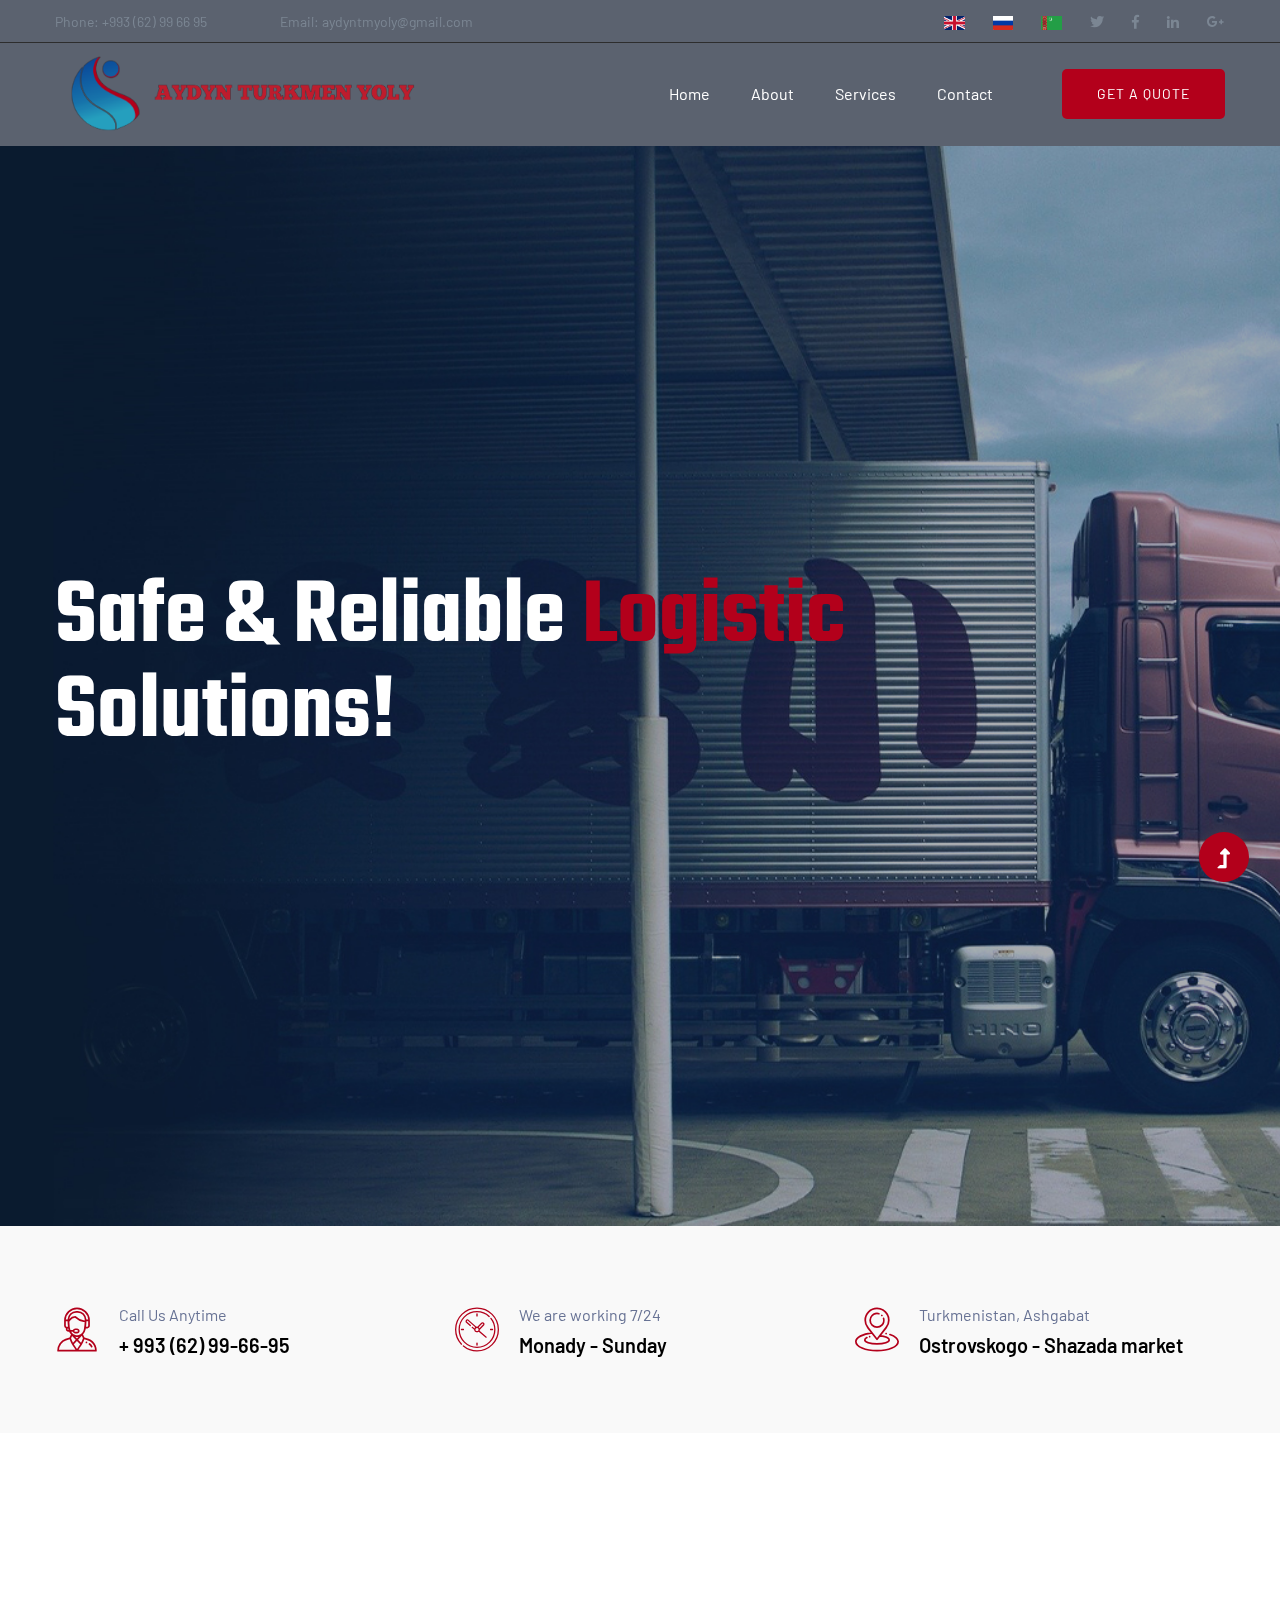
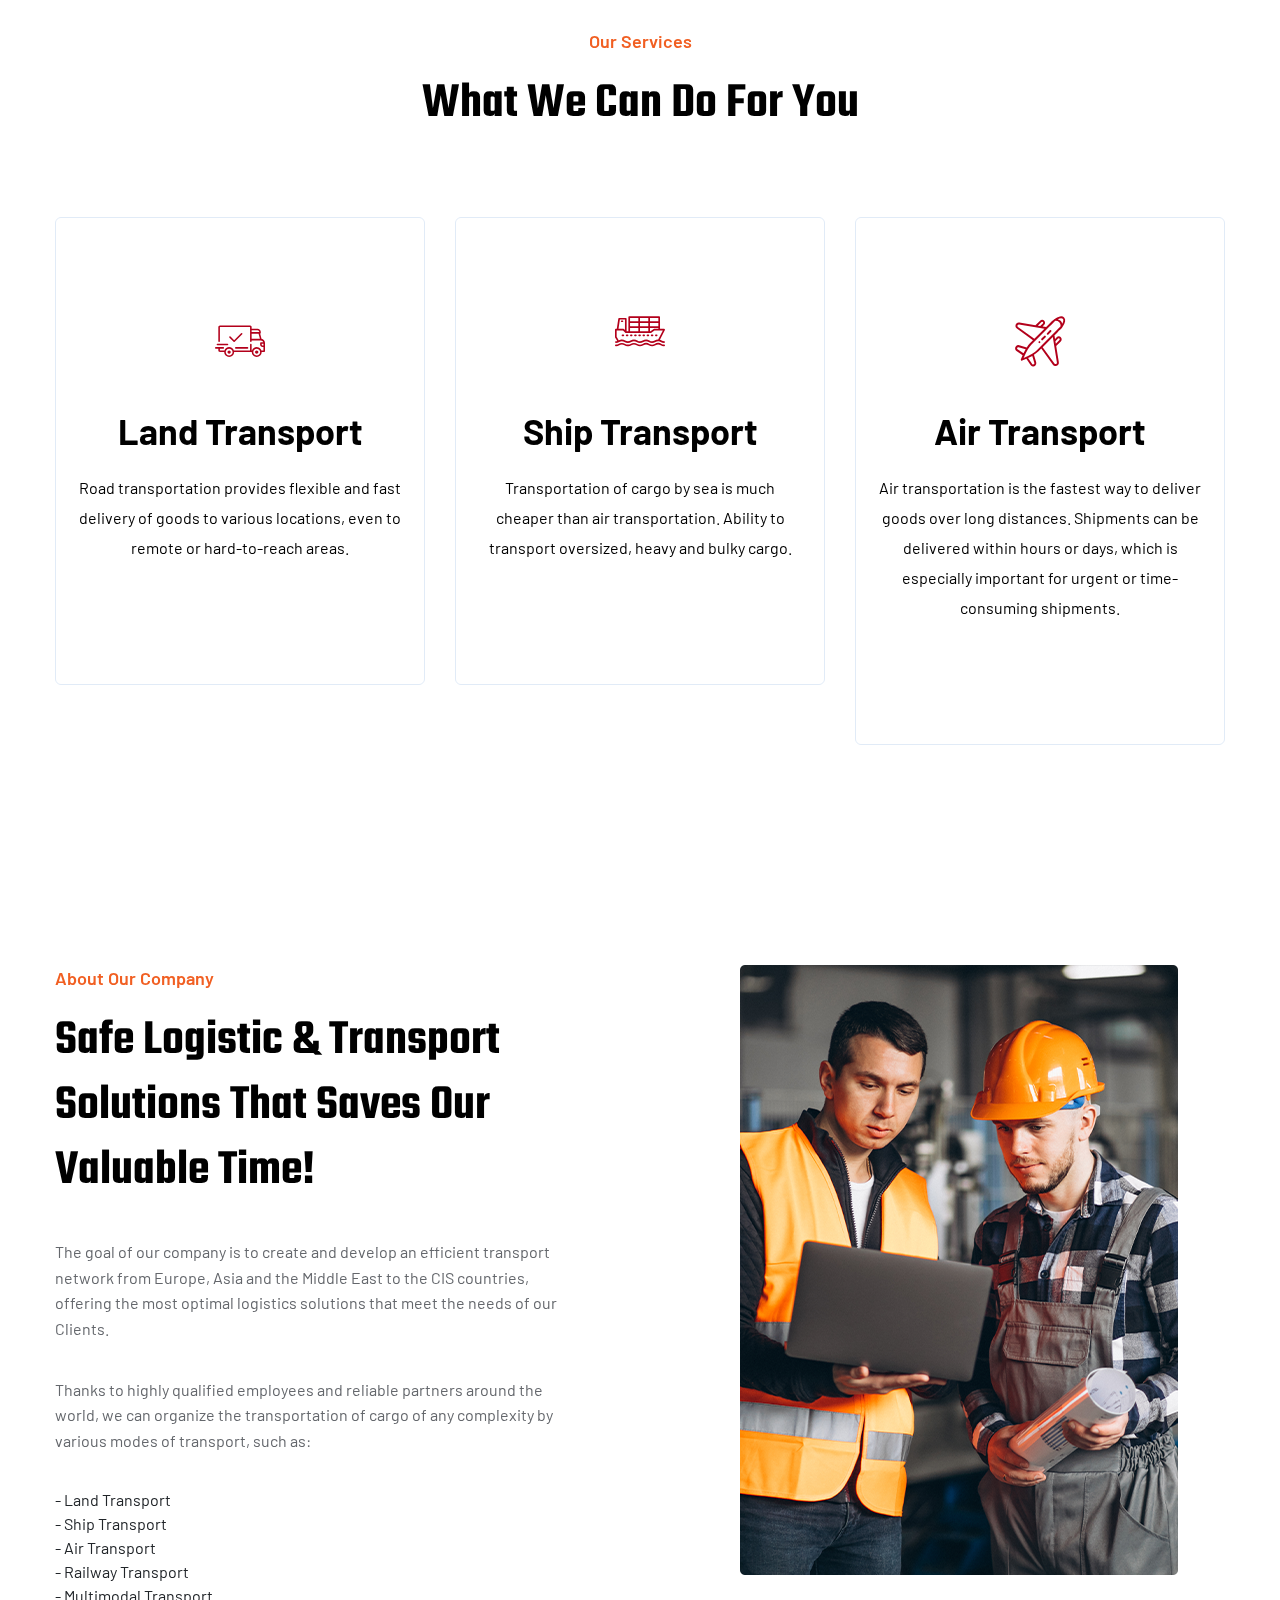
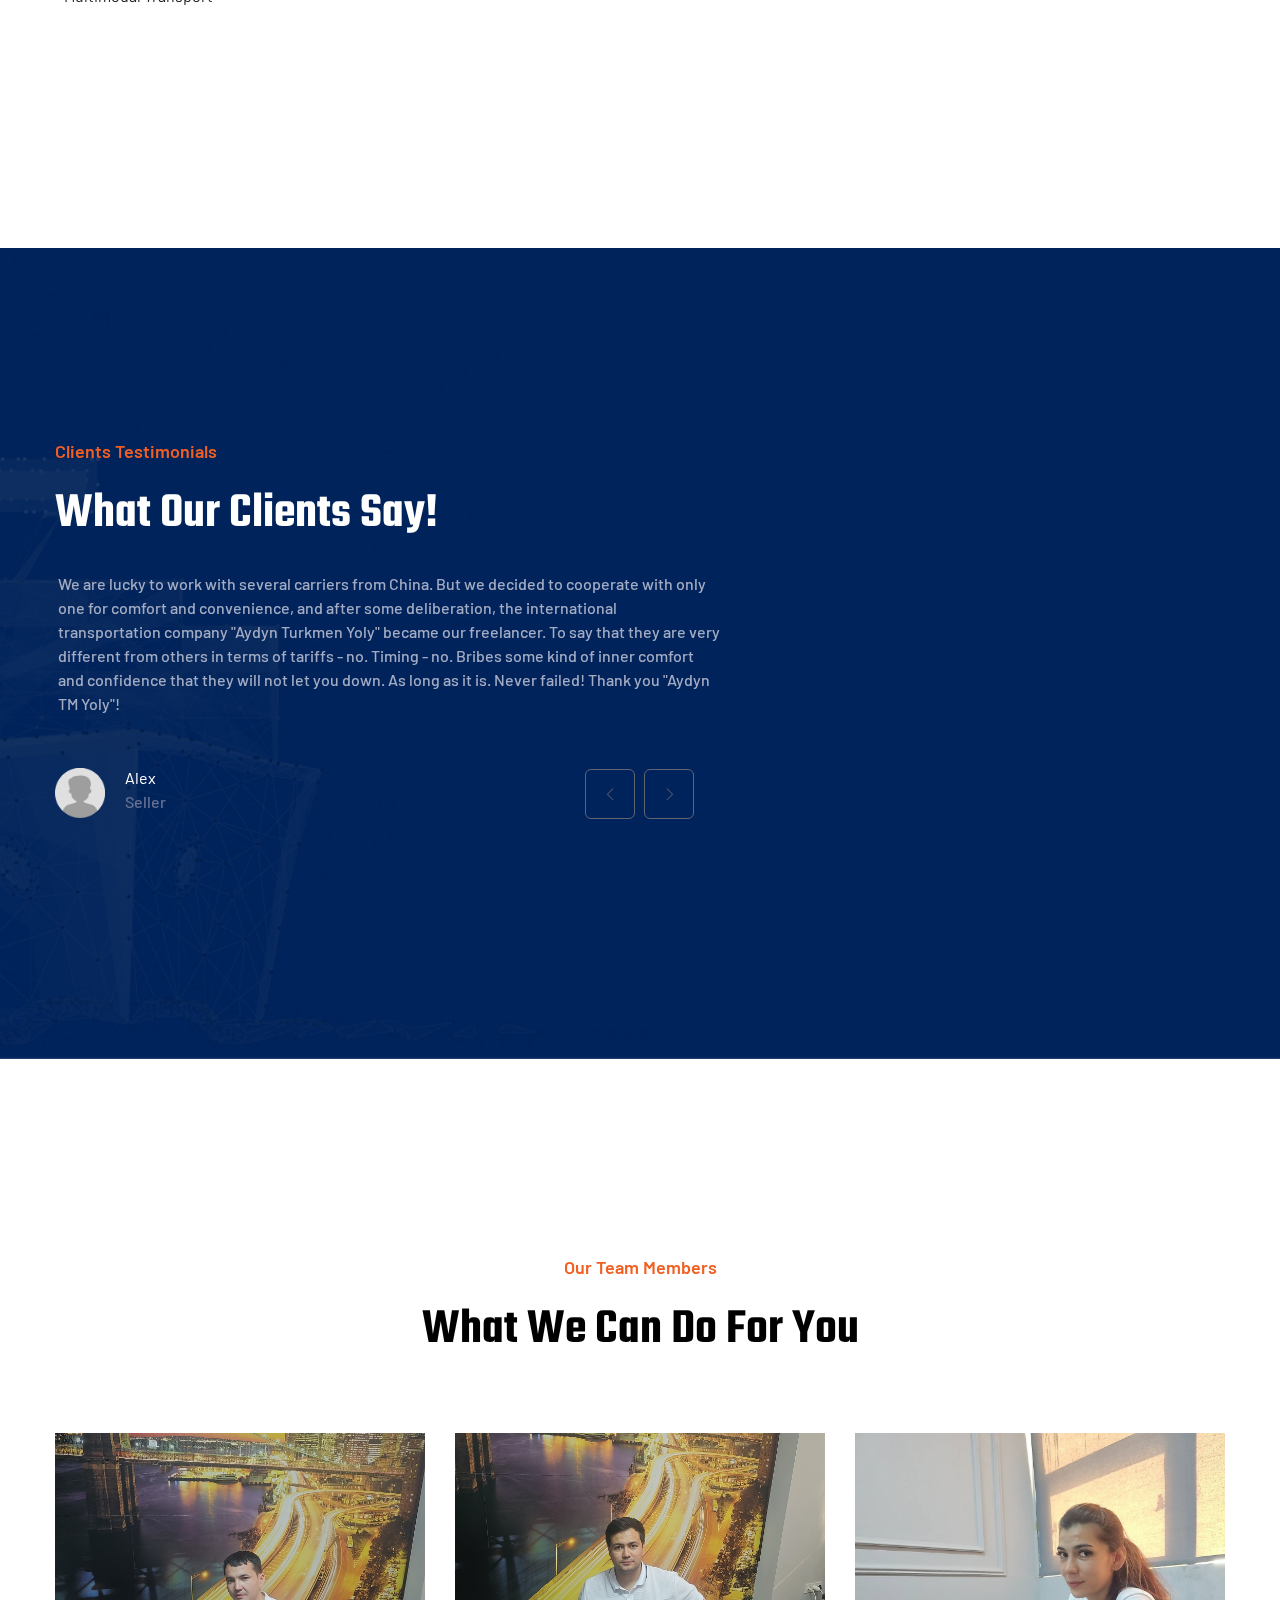
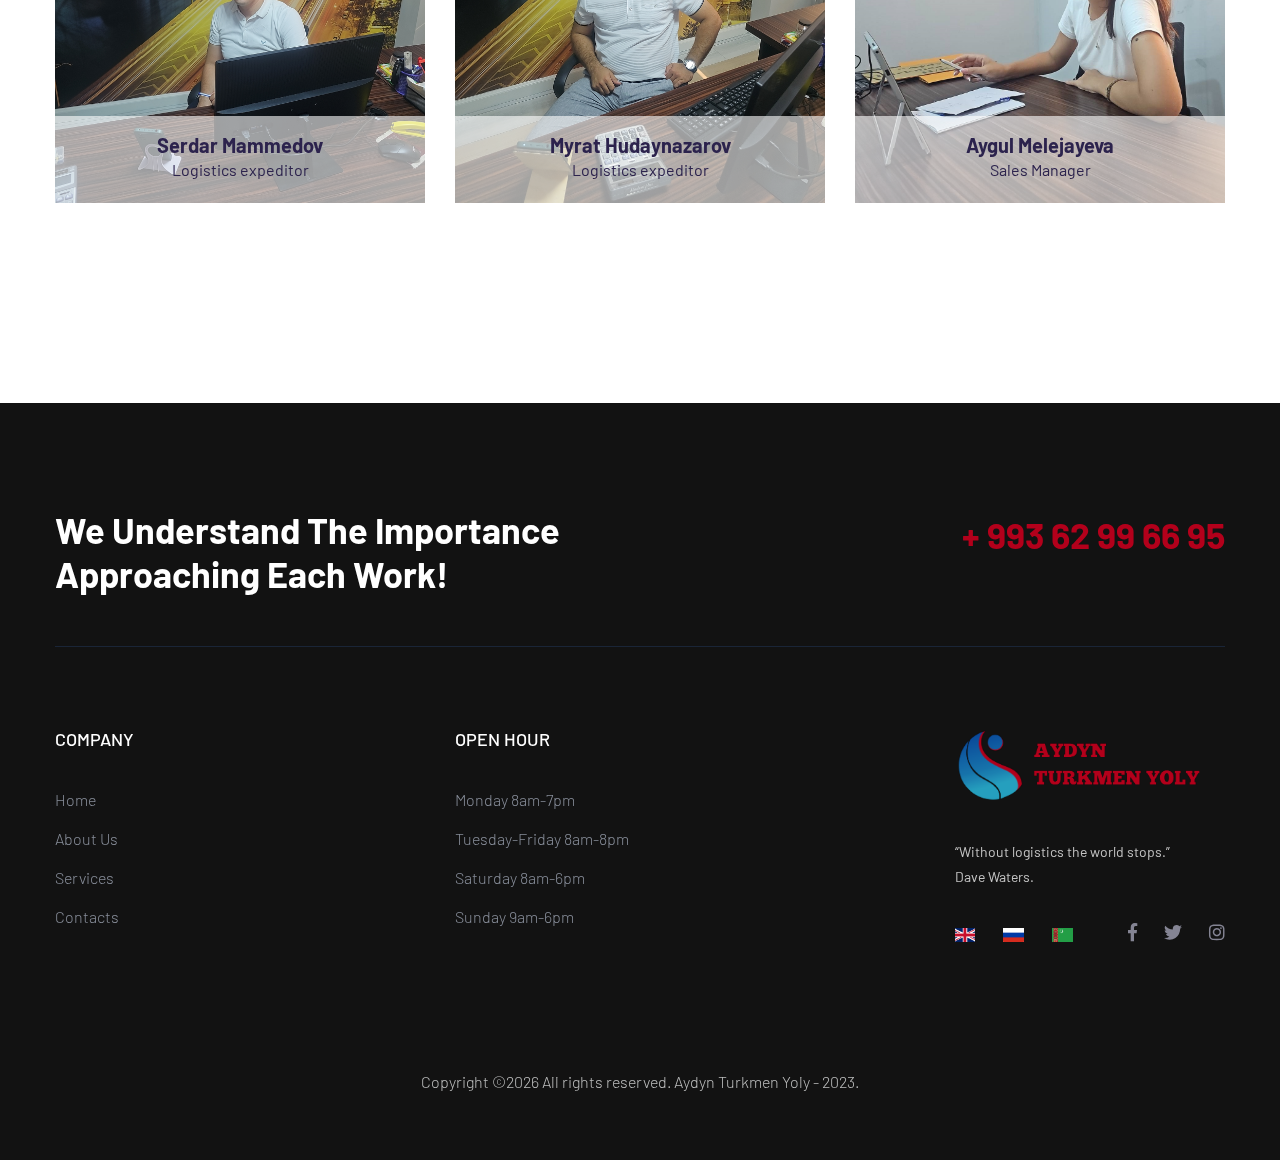
==== index.html @ 1938f7c8 "first commit" ====
<!doctype html>
<html class="no-js" lang="en">
<head>
    <meta charset="utf-8">
    <meta http-equiv="x-ua-compatible" content="ie=edge">
    <title>Aydyn Turkmen Yoly</title>
    <meta name="description" content="">
    <meta name="viewport" content="width=device-width, initial-scale=1">
    <link rel="manifest" href="site.webmanifest">
    <link rel="shortcut icon" type="image/x-icon" href="assets/img/favicon.ico">

    <!-- CSS here -->
    <link rel="stylesheet" href="assets/css/bootstrap.min.css">
    <link rel="stylesheet" href="assets/css/owl.carousel.min.css">
    <link rel="stylesheet" href="assets/css/slicknav.css">
    <link rel="stylesheet" href="assets/css/flaticon.css">
    <link rel="stylesheet" href="assets/css/animate.min.css">
    <link rel="stylesheet" href="assets/css/magnific-popup.css">
    <link rel="stylesheet" href="assets/css/fontawesome-all.min.css">
    <link rel="stylesheet" href="assets/css/themify-icons.css">
    <link rel="stylesheet" href="assets/css/slick.css">
    <link rel="stylesheet" href="assets/css/nice-select.css">
    <link rel="stylesheet" href="assets/css/style.css">
</head>
<body>
<!--? Preloader Start -->
<div id="preloader-active">
    <div class="preloader d-flex align-items-center justify-content-center">
        <div class="preloader-inner position-relative">
            <div class="preloader-circle"></div>
            <div class="preloader-img pere-text">
                <img src="assets/img/logo/loder.png" alt="">
            </div>
        </div>
    </div>
</div>
<!-- Preloader Start -->
<header>
    <!-- Header Start -->
    <div class="header-area">
        <div class="main-header ">
            <div class="header-top d-none d-lg-block">
                <div class="container">
                    <div class="col-xl-12">
                        <div class="row d-flex justify-content-between align-items-center">
                            <div class="header-info-left">
                                <ul>     
                                    <li>Phone: +993 (62) 99 66 95</li>
                                    <li>Email: aydyntmyoly@gmail.com</li>
                                </ul>
                            </div>
                            <div class="header-info-right">
                                <ul class="header-social">   
                                   
                                    <li><a href="index.html">
                                        <img style="height: 14px;" class="flag" src="assets/img/flag/en.png" alt="english">
                                    </a></li>
                                    <li><a href="ruindex.html">
                                        <img style="height: 14px;" src="assets/img/flag/ru.png" alt="Русский">
                                    </a></li>
                                    <li><a href="tmindex.html">
                                        <img style="height: 14px;" src="assets/img/flag/tm.png" alt="Turkmence">
                                    </a></li>
                                    <li><a href="#"><i class="fab fa-twitter"></i></a></li>
                                    <li><a href="#"><i class="fab fa-facebook-f"></i></a></li>
                                    <li><a href="#"><i class="fab fa-linkedin-in"></i></a></li>
                                    <li> <a href="#"><i class="fab fa-google-plus-g"></i></a></li>
                                </ul>
                            </div>
                        </div>
                    </div>
                </div>
            </div>
            <div class="header-bottom  header-sticky">
                <div class="container">
                    <div class="row align-items-center">
                        <!-- Logo -->
                        <div class="col-xl-2 col-lg-2">
                            <div class="logo">
                                <a href="index.html"><img class="logo-img"  src="assets/img/logo/logo.png" alt=""></a>
                            </div>
                        </div>
                        <div class="col-xl-10 col-lg-10">
                            <div class="menu-wrapper  d-flex align-items-center justify-content-end">
                                <!-- Main-menu -->
                                <div class="main-menu d-none d-lg-block">
                                    <nav> 
                                        <ul id="navigation">                                                                                          
                                            <li><a href="index.html">Home</a></li>
                                            <li><a href="#about">About</a></li>
                                            <li><a href="services.html">Services</a></li>
                                            <!-- <li>
                                                <a href="blog.html">Blog</a>
                                                <ul class="submenu">
                                                    <li><a href="blog.html">Blog</a></li>
                                                    <li><a href="blog_details.html">Blog Details</a></li>
                                                    <li><a href="elements.html">Element</a></li>
                                                </ul>
                                            </li> -->
                                            <li><a href="contact.html">Contact</a></li>
                                        </ul>
                                    </nav>
                                </div>
                                <!-- Header-btn -->
                                <div class="header-right-btn d-none d-lg-block ml-20">
                                    <a href="contact.html" class="btn header-btn">Get A Quote</a>
                                </div>
                            </div>
                        </div> 
                        <!-- Mobile Menu -->
                        <div class="col-12">
                            <div class="mobile_menu d-block d-lg-none"></div>
                        </div>
                    </div>
                </div>
            </div>
        </div>
    </div>
    <!-- Header End -->
</header>
<main>
    <!--? slider Area Start-->
    <div class="slider-area ">
        <div class="slider-active">
            <!-- Single Slider -->
            <div class="single-slider slider-height d-flex align-items-center">
                <div class="container">
                    <div class="row">
                        <div class="col-xl-9 col-lg-9">
                            <div class="hero__caption">
                                <h1 >Safe & Reliable <span>Logistic</span> Solutions!</h1>
                            </div>
                            <!--Hero form -->
                            <!-- <form action="#" class="search-box">
                                <div class="input-form">
                                    <input type="text" placeholder="Your Tracking ID">
                                </div>
                                <div class="search-form">
                                    <a href="#">Track & Trace</a>
                                </div>	
                            </form>	 -->
                            <!-- Hero Pera -->
                            <!-- <div class="hero-pera">
                                <p>For order status inquiry</p>
                            </div> -->
                        </div>
                    </div>
                </div>
            </div>
        </div>
    </div>
    <!-- slider Area End-->
    <!--? our info Start -->
    <div class="our-info-area pt-70 pb-40">
        <div class="container">
            <div class="row">
                <div class="col-lg-4 col-md-6 col-sm-6">
                    <div class="single-info mb-30">
                        <div class="info-icon">
                            <span class="flaticon-support"></span>
                        </div>
                        <div class="info-caption">
                            <p>Call Us Anytime</p>
                            <span>+ 993 (62) 99-66-95</span>
                        </div>
                    </div>
                </div>
                <div class="col-lg-4 col-md-6 col-sm-6">
                    <div class="single-info mb-30">
                        <div class="info-icon">
                            <span class="flaticon-clock"></span>
                        </div>
                        <div class="info-caption">
                            <p>We are working 7/24</p>
                            <span>Monady - Sunday</span>
                        </div>
                    </div>
                </div>
                <div class="col-lg-4 col-md-6 col-sm-6">
                    <div class="single-info mb-30">
                        <div class="info-icon">
                            <span class="flaticon-place"></span>
                        </div>
                        <div class="info-caption">
                            <p>Turkmenistan, Ashgabat</p>
                            <span>Ostrovskogo - Shazada market</span>
                        </div>
                    </div>
                </div>
            </div>
        </div>
    </div>
    <!-- our info End -->
    <!--? Categories Area Start -->
    <div class="categories-area section-padding30">
        <div class="container">
            <div class="row">
                <div class="col-lg-12">
                    <!-- Section Tittle -->
                    <div class="section-tittle text-center mb-80">
                        <span>Our Services</span>
                        <h2>What We Can Do For You</h2>
                    </div>
                </div>
            </div>
            <div class="row">
                <div class="col-lg-4 col-md-6 col-sm-6">
                    <div class="single-cat text-center mb-50">
                        <div class="cat-icon">
                            <span class="flaticon-shipped"></span>
                        </div>
                        <div class="cat-cap">
                            <h5><a href="services.html">Land Transport</a></h5>
                            <p>Road transportation provides flexible and fast delivery of goods to various locations, even to remote or hard-to-reach areas.</p>
                        </div>
                    </div>
                </div>
                <div class="col-lg-4 col-md-6 col-sm-6">
                    <div class="single-cat text-center mb-50">
                        <div class="cat-icon">
                            <span class="flaticon-ship"></span>
                        </div>
                        <div class="cat-cap">
                            <h5><a href="services.html">Ship Transport</a></h5>
                            <p>Transportation of cargo by sea is much cheaper than air transportation. Ability to transport oversized, heavy and bulky cargo.</p>
                        </div>
                    </div>
                </div>
                <div class="col-lg-4 col-md-6 col-sm-6">
                    <div class="single-cat text-center mb-50">
                        <div class="cat-icon">
                            <span class="flaticon-plane"></span>
                        </div>
                        <div class="cat-cap">
                            <h5><a href="services.html">Air Transport</a></h5>
                            <p>Air transportation is the fastest way to deliver goods over long distances. Shipments can be delivered within hours or days, which is especially important for urgent or time-consuming shipments.</p>
                        </div>
                    </div>
                </div>
            </div>
        </div>
    </div>
    <!-- Categories Area End -->
    <!--? About Area Start -->
    <div id="about" class="about-low-area padding-bottom">
        <div class="container">
            <div class="row">
                <div class="col-lg-6 col-md-12">
                    <div class="about-caption mb-50">
                        <!-- Section Tittle -->
                        <div class="section-tittle mb-35">
                            <span>About Our Company</span>
                            <h2>Safe Logistic & Transport  Solutions That Saves our Valuable Time!</h2>
                        </div>
                        <p>The goal of our company is to create and develop an efficient transport network from Europe, Asia and the Middle East to the CIS countries, offering the most optimal logistics solutions that meet the needs of our Clients.</p>
                        <p>Thanks to highly qualified employees and reliable partners around the world, we can organize the transportation of cargo of any complexity by various modes of transport, such as:
                            <ul>
                                <li>- Land Transport</li>
                                <li>- Ship Transport</li>
                                <li>- Air Transport</li>
                                <li>- Railway Transport</li>
                                <li>- Multimodal Transport</li>

                            </ul>
                        </p>
                        <!-- <a href="about.html" class="btn">More About Us</a> -->
                    </div>
                </div>
                <div class="col-lg-6 col-md-12">
                    <!-- about-img -->
                    <div class="about-img ">
                        <div class="about-font-img">
                            <img src="assets/img/gallery/about2.png" alt="">
                        </div>
                        <div class="about-back-img d-none d-lg-block">
                            <img src="assets/img/gallery/about1.png" alt="">
                        </div>
                    </div>
                </div>
            </div>
        </div>
    </div>
    <!-- About Area End -->

    <!--? contact-form start -->
    <!-- <section class="contact-form-area section-bg  pt-115 pb-120 fix" data-background="assets/img/gallery/section_bg02.jpg">
        <div class="container">
            <div class="row justify-content-end">
                
                <div class="col-xl-8 col-lg-9">
                    <div class="contact-form-wrapper">
                        
                        <div class="row">
                            <div class="col-lg-12">
                                
                                <div class="section-tittle mb-50">
                                    <span style="color: #B3001B;">Get a Qote For Free</span>
                                    <h2>Request a Free Quote</h2>
                                    <p>Brook presents your services with flexible, convenient and cdpose layouts. You can select your favorite layouts & elements for.</p>
                                </div>
                            </div>
                        </div>
                        
                        <form action="#" class="contact-form">
                            <div class="row ">
                                <div class="col-lg-6 col-md-6">
                                    <div class="input-form">
                                        <input type="text" placeholder="Name">
                                    </div>
                                </div>
                                <div class="col-lg-6 col-md-6">
                                    <div class="input-form">
                                        <input type="text" placeholder="Email">
                                    </div>
                                </div>
                                <div class="col-lg-12">
                                    <div class="input-form">
                                        <input type="text" placeholder="Contact Number">
                                    </div>
                                </div>
                                <div class="col-lg-6">
                                    <div class="select-items">
                                        <select name="select" id="select1">
                                            <option value="">Freight Type</option>
                                            <option value="">Catagories One</option>
                                            <option value="">Catagories Two</option>
                                            <option value="">Catagories Three</option>
                                            <option value="">Catagories Four</option>
                                        </select>
                                    </div>
                                </div>
                                <div class="col-lg-6 col-md-6">
                                    <div class="input-form">
                                        <input type="text" placeholder="City of Departure">
                                    </div>
                                </div>
                                <div class="col-lg-6 col-md-6 col-sm-6">
                                    <div class="input-form">
                                        <input type="text" placeholder="Incoterms">
                                    </div>
                                </div>
                                <div class="col-lg-6 col-md-6 col-sm-6">
                                    <div class="input-form">
                                        <input type="text" placeholder="Weight">
                                    </div>
                                </div>
                                
                                <div class="col-lg-4 col-md-6 col-sm-6">
                                    <div class="input-form">
                                        <input type="text" placeholder="Height">
                                    </div>
                                </div>
                                <div class="col-lg-4 col-md-6 col-sm-6">
                                    <div class="input-form">
                                        <input type="text" placeholder="Width">
                                    </div>
                                </div>
                                <div class="col-lg-4 col-md-6 col-sm-6">
                                    <div class="input-form">
                                        <input type="text" placeholder="length">
                                    </div>
                                </div>
                                
                                <div class="col-lg-12">
                                    <div class="radio-wrapper mb-30 mt-15">
                                        <label>Extra services:</label>
                                        <div class="select-radio">
                                            <div class="radio">
                                                <input id="radio-1" name="radio" type="radio" checked="">
                                                <label for="radio-1" class="radio-label">Freight</label>
                                            </div>
                                            <div class="radio">
                                                <input id="radio-2" name="radio" type="radio">
                                                <label for="radio-2" class="radio-label">Express Delivery</label>
                                            </div>
                                            <div class="radio">
                                                <input id="radio-4" name="radio" type="radio">
                                                <label for="radio-4" class="radio-label">Insurance</label>
                                            </div>
                                            <div class="radio">
                                                <input id="radio-5" name="radio" type="radio">
                                                <label for="radio-5" class="radio-label">Packaging</label>
                                            </div>
                                        </div>
                                    </div> 
                                </div>

                                <div class="col-lg-12">
                                    <button name="submit" class="submit-btn">Request a Quote</button>
                                </div>
                            </div>
                        </form>	
                    </div>
                </div>
            </div>
        </div>
    </section> -->
    <!-- contact-form end -->
    
    <!--? Testimonial Start -->
    <div class="testimonial-area testimonial-padding section-bg" data-background="assets/img/gallery/section_bg04.jpg">
        <div class="container">
            <div class="row justify-content-between">
                <div class="col-xl-7 col-lg-7">
                    <!-- Section Tittle -->
                    <div class="section-tittle section-tittle2 mb-25">
                        <span>Clients Testimonials</span>
                        <h2>What Our Clients Say!</h2>
                    </div> 
                    <div class="h1-testimonial-active mb-70">
                        <!-- Single Testimonial -->
                        <div class="single-testimonial ">
                            <!-- Testimonial Content -->
                            <div class="testimonial-caption ">
                                <div class="testimonial-top-cap">
                                    <p>We are lucky to work with several carriers from China. But we decided to cooperate with only one for comfort and convenience, and after some deliberation, the international transportation company "Aydyn Turkmen Yoly" became our freelancer. To say that they are very different from others in terms of tariffs - no. Timing - no. Bribes some kind of inner comfort and confidence that they will not let you down. As long as it is. Never failed! Thank you "Aydyn TM Yoly"!</p>
                                </div>
                                <!-- founder -->
                                <div class="testimonial-founder d-flex align-items-center">
                                    <div class="founder-img">
                                        <img style="height: 50px;" src="assets/img/gallery/Homepage_testi.png" alt="">
                                    </div>
                                    <div class="founder-text">
                                        <span>Alex</span>
                                        <p>Seller</p>
                                    </div>
                                </div>
                            </div>
                        </div>
                        <!-- Single Testimonial -->
                        <div class="single-testimonial ">
                            <!-- Testimonial Content -->
                            <div class="testimonial-caption ">
                                <div class="testimonial-top-cap">
                                    <p>I turned to "Aydyn TM Yoly" on the recommendation of a friend. I applied for the service of finding a reliable normal supplier, ordered a trial batch. Prices are more than arranged, even taking into account the commission. I used to buy much more expensive. I regret not coming sooner. Everything arrives in the best possible way, there have never been any complaints. The entire team is courteous and responsive. I will recommend to friends.</p>
                                </div>
                                <!-- founder -->
                                <div class="testimonial-founder d-flex align-items-center">
                                    <div class="founder-img">
                                        <img style="height: 50px;" src="assets/img/gallery/Homepage_testi.png" alt="">
                                    </div>
                                    <div class="founder-text">
                                        <span>Roman</span>
                                        <p>Entrepreneur</p>
                                    </div>
                                </div>
                            </div>
                        </div>
                    </div>
                </div>
                <!-- Form Start -->
                <!-- <div class="col-xl-4 col-lg-5 col-md-8">
                    <div class="testimonial-form text-center">
                        <h3>Always listening, always understanding.</h3>
                        <input type="text" placeholder="Incoterms">
                        <button name="submit" class="submit-btn">Request a Quote</button>
                    </div>
                </div> -->
                <!-- Form End -->
            </div>
        </div>
    </div>
    <!-- Testimonial End -->
    <!--Team Ara Start -->
    <div class="team-area section-padding30">
        <div class="container">
            <div class="row justify-content-center">
                <div class="cl-xl-7 col-lg-8 col-md-10">
                    <!-- Section Tittle -->
                    <div class="section-tittle text-center mb-70">
                        <span>Our Team Members</span>
                        <h2>What We Can Do For You</h2>
                    </div> 
                </div>
            </div>
            <div class="row">
                <div class="col-lg-4 col-md-4 col-sm-6">
                    <div class="single-team mb-30 text-center">
                        <div class="team-img">
                            <img src="assets/img/gallery/team1.png" alt="">
                            <div class="team-caption">
                                <h3><a href="#">Serdar Mammedov</a></h3>
                                <p>Logistics expeditor</p>
                                <!-- Blog Social -->
                                <div class="team-social">
                                    <ul>
                                        <li>
                                            <a href="tel:+99365875973">+99365875973</a>
                                        </li>
                                        <!-- <li><a href="#"><i class="fab fa-facebook-f"></i></a></li>
                                        <li><a href="#"><i class="fab fa-twitter"></i></a></li>
                                        <li><a href="#"><i class="fas fa-globe"></i></a></li>
                                        <li><a href="#"><i class="fab fa-instagram"></i></a></li> -->
                                    </ul>
                                </div>
                            </div>
                        </div>
                    </div>
                </div>
                <div class="col-lg-4 col-md-4 col-sm-6">
                    <div class="single-team mb-30 text-center">
                        <div class="team-img">
                            <img src="assets/img/gallery/team2.png" alt="">
                            <div class="team-caption">
                                <h3><a href="#">Myrat Hudaynazarov</a></h3>
                                <p>Logistics expeditor</p>
                                <!-- Blog Social -->
                                <div class="team-social">
                                    <ul>
                                        <li>
                                            <a href="tel:+99365876115">+99365876115</a>
                                        </li>
                                        <!-- <li><a href="#"><i class="fab fa-facebook-f"></i></a></li>
                                        <li><a href="#"><i class="fab fa-twitter"></i></a></li>
                                        <li><a href="#"><i class="fas fa-globe"></i></a></li>
                                        <li><a href="#"><i class="fab fa-instagram"></i></a></li> -->
                                    </ul>
                                </div>
                            </div>
                        </div>
                    </div>
                </div>
                <div class="col-lg-4 col-md-4 col-sm-6">
                    <div class="single-team mb-30 text-center">
                        <div class="team-img">
                            <img src="assets/img/gallery/team3.png" alt="">
                            <div class="team-caption">
                                <h3><a href="#">Aygul Melejayeva</a></h3>
                                <p>Sales Manager</p>
                                <!-- Blog Social -->
                                <div class="team-social">
                                    <ul>
                                        <li>
                                            <a href="tel:+99365877429">+99365877429</a>
                                        </li>
                                        <!-- <li><a href="#"><i class="fab fa-facebook-f"></i></a></li>
                                        <li><a href="#"><i class="fab fa-twitter"></i></a></li>
                                        <li><a href="#"><i class="fas fa-globe"></i></a></li>
                                        <li><a href="#"><i class="fab fa-instagram"></i></a></li> -->
                                    </ul>
                                </div>
                            </div>
                        </div>
                    </div>
                </div>
            </div>
        </div>
    </div>
    <!-- Team Ara End -->
    <!--? Blog Area Start -->
    <!-- <div class="home-blog-area section-padding30">
        <div class="container">
            
            <div class="row">
                <div class="col-lg-12">
                    <div class="section-tittle text-center mb-70">
                        <span style="color: #B3001B;">Our Recent news</span>
                        <h2>Tourist Blog</h2>
                    </div>
                </div>
            </div>
            <div class="row">
                <div class="col-lg-4 col-md-6">
                    <div class="home-blog-single mb-30">
                        <div class="blog-img-cap">
                            <div class="blog-img">
                                <img src="assets/img/gallery/blog01.png" alt="">
                            </div>
                        </div>
                        <div class="blog-caption">
                            <div class="blog-date text-center">
                                <span>27</span>
                                <p>SEP</p>
                            </div>
                            <div class="blog-cap">
                                <ul>
                                    <li><a href="#"><i class="ti-user"></i> Jessica Temphers</a></li>
                                    <li><a href="#"><i class="ti-comment-alt"></i> 12</a></li>
                                </ul>
                                <h3><a href="blog_details.html">Here’s what you should know before.</a></h3>
                            </div>
                        </div>
                    </div>
                </div>
                <div class="col-lg-4 col-md-6">
                    <div class="home-blog-single mb-30">
                        <div class="blog-img-cap">
                            <div class="blog-img">
                                <img src="assets/img/gallery/blog1.png" alt="">
                            </div>
                        </div>
                        <div class="blog-caption">
                            <div class="blog-date text-center">
                                <span>27</span>
                                <p>SEP</p>
                            </div>
                            <div class="blog-cap">
                                <ul>
                                    <li><a href="#"><i class="ti-user"></i> Jessica Temphers</a></li>
                                    <li><a href="#"><i class="ti-comment-alt"></i> 12</a></li>
                                </ul>
                                <h3><a href="blog_details.html">Here’s what you should know before.</a></h3>
                            </div>
                        </div>
                    </div>
                </div>
                <div class="col-lg-4 col-md-6">
                    <div class="home-blog-single mb-30">
                        <div class="blog-img-cap">
                            <div class="blog-img">
                                <img src="assets/img/gallery/blog02.png" alt="">
                            </div>
                        </div>
                        <div class="blog-caption">
                            <div class="blog-date text-center">
                                <span>27</span>
                                <p>SEP</p>
                            </div>
                            <div class="blog-cap">
                                <ul>
                                    <li><a href="#"><i class="ti-user"></i> Jessica Temphers</a></li>
                                    <li><a href="#"><i class="ti-comment-alt"></i> 12</a></li>
                                </ul>
                                <h3><a href="blog_details.html">Here’s what you should know before.</a></h3>
                            </div>
                        </div>
                    </div>
                </div>
            </div>
        </div>
    </div> -->
    <!-- Blog Area End -->
</main>
<footer>
    <!--? Footer Start-->
    <div class="footer-area footer-bg">
        <div class="container">
            <div class="footer-top footer-padding">
                <!-- footer Heading -->
                <div class="footer-heading">
                    <div class="row justify-content-between">
                        <div class="col-xl-6 col-lg-8 col-md-8">
                            <div class="wantToWork-caption wantToWork-caption2">
                                <h2>We Understand The Importance Approaching Each Work!</h2>
                            </div>
                        </div>
                        <div class="col-xl-3 col-lg-4">
                            <a href="tel:+99362996695">
                                <span class="contact-number f-right">+ 993 62 99 66 95</span>
                            </a>
                        </div>
                    </div>
                </div>
                <!-- Footer Menu -->
                <div class="row d-flex justify-content-between">
                    <div class="col-xl-2 col-lg-2 col-md-4 col-sm-6">
                        <div class="single-footer-caption mb-50">
                            <div class="footer-tittle">
                                <h4>COMPANY</h4>
                                <ul>
                                    <li><a href="index.html">Home</a></li>
                                    <li><a href="about.html">About Us</a></li>
                                    <li><a href="services.html">Services</a></li>
                                    <!-- <li><a href="#"> Press & Blog</a></li> -->
                                    <li><a href="contact.html">Contacts</a></li>
                                </ul>
                            </div>
                        </div>
                    </div>
                    <div class="col-xl-3 col-lg-3 col-md-4 col-sm-6">
                        <div class="single-footer-caption mb-50">
                            <div class="footer-tittle">
                                <h4>Open hour</h4>
                                <ul>
                                    <li><a href="#">Monday 8am-7pm</a></li>
                                    <li><a href="#"> Tuesday-Friday 8am-8pm</a></li>
                                    <li><a href="#"> Saturday 8am-6pm</a></li>
                                    <li><a href="#"> Sunday 9am-6pm</a></li>
                                </ul>
                            </div>
                        </div>
                    </div>
                    <!-- <div class="col-xl-2 col-lg-3 col-md-4 col-sm-6">
                        <div class="single-footer-caption mb-50">
                            <div class="footer-tittle">
                                <h4>RESOURCES</h4>
                                <ul>
                                    <li><a href="#">Home Insurance</a></li>
                                    <li><a href="#">Travel Insurance</a></li>
                                    <li><a href="#"> Car Insurance</a></li>
                                    <li><a href="#"> Business Insurance</a></li>
                                    <li><a href="#"> Heal Insurance</a></li>
                                </ul>
                            </div>
                        </div>
                    </div> -->
                    <div class="col-xl-3 col-lg-4 col-md-5 col-sm-6">
                        <div class="single-footer-caption mb-50">
                            <!-- logo -->
                            <div class="footer-logo">
                                <a href="index.html"><img class="footer-logo__img" src="assets/img/logo/logo2_footer.png" alt=""></a>
                            </div>
                            <div class="footer-tittle">
                                <div class="footer-pera">
                                    <p class="info1">“Without logistics the world stops.” <br> Dave Waters.</p>
                                </div>
                            </div>
                            <!-- Footer Social -->
                            <div class="footer-social ">
                                    
                                    <span>
                                        <a href="index.html">
                                            <img style="height: 14px;" class="flag" src="assets/img/flag/en.png" alt="english">
                                        </a>
                                        <a href="ruindex.html">
                                            <img style="height: 14px;" src="assets/img/flag/ru.png" alt="Русский">
                                        </a>
                                        <a href="tmindex.html">
                                            <img style="height: 14px;" src="assets/img/flag/tm.png" alt="Turkmence">
                                        </a>
                                    </span>
                                    
                                    <span>
                                        <a href="https://www.facebook.com/sai4ull"><i class="fab fa-facebook-f"></i></a>
                                        <a href=""><i class="fab fa-twitter"></i></a>
                                        <!-- <a href="#"><i class="fas fa-globe"></i></a> -->
                                        <a href="#"><i class="fab fa-instagram"></i></a>
                                    </span>
                            </div>
                        </div>
                    </div>
                </div>
            </div>
            
            <!-- Footer Bottom -->
            <div class="footer-bottom">
                <div class="row d-flex align-items-center">
                    <div class="col-lg-12">
                        <div class="footer-copy-right text-center">
                            <p>
  Copyright &copy;<script>document.write(new Date().getFullYear());</script> All rights reserved. Aydyn Turkmen Yoly - 2023.
  </p>
                        </div>
                    </div>
                </div>
            </div>
        </div>
    </div>
    <!-- Footer End-->
</footer>
<!-- Scroll Up -->
<div id="back-top" >
    <a title="Go to Top" href="#"> <i class="fas fa-level-up-alt"></i></a>
</div>

    <!-- JS here -->

    <script src="./assets/js/vendor/modernizr-3.5.0.min.js"></script>
    <!-- Jquery, Popper, Bootstrap -->
    <script src="./assets/js/vendor/jquery-1.12.4.min.js"></script>
    <script src="./assets/js/popper.min.js"></script>
    <script src="./assets/js/bootstrap.min.js"></script>
    <!-- Jquery Mobile Menu -->
    <script src="./assets/js/jquery.slicknav.min.js"></script>

    <!-- Jquery Slick , Owl-Carousel Plugins -->
    <script src="./assets/js/owl.carousel.min.js"></script>
    <script src="./assets/js/slick.min.js"></script>
    <!-- One Page, Animated-HeadLin -->
    <script src="./assets/js/wow.min.js"></script>
    <script src="./assets/js/animated.headline.js"></script>
    <script src="./assets/js/jquery.magnific-popup.js"></script>

    <!-- Nice-select, sticky -->
    <script src="./assets/js/jquery.nice-select.min.js"></script>
    <script src="./assets/js/jquery.sticky.js"></script>
    
    <!-- contact js -->
    <script src="./assets/js/contact.js"></script>
    <script src="./assets/js/jquery.form.js"></script>
    <script src="./assets/js/jquery.validate.min.js"></script>
    <script src="./assets/js/mail-script.js"></script>
    <script src="./assets/js/jquery.ajaxchimp.min.js"></script>
    
    <!-- Jquery Plugins, main Jquery -->	
    <script src="./assets/js/plugins.js"></script>
    <script src="./assets/js/main.js"></script>
    
</body>
</html>
---- assets/css/flaticon.css ----
/*
  	Flaticon icon font: Flaticon
  	Creation date: 07/04/2020 05:31
  	*/

@font-face {
  font-family: "Flaticon";
  src: url("../fonts/Flaticon.eot");
  src: url("../fonts/Flaticon.eot?#iefix") format("embedded-opentype"),
       url("../fonts/Flaticon.woff2") format("woff2"),
       url("../fonts/Flaticon.woff") format("woff"),
       url("../fonts/Flaticon.ttf") format("truetype"),
       url("../fonts/Flaticon.svg#Flaticon") format("svg");
  font-weight: normal;
  font-style: normal;
}

@media screen and (-webkit-min-device-pixel-ratio:0) {
  @font-face {
    font-family: "Flaticon";
    src: url("../fonts/Flaticon.svg#Flaticon") format("svg");
  }
}

[class^="flaticon-"]:before, [class*=" flaticon-"]:before,
[class^="flaticon-"]:after, [class*=" flaticon-"]:after {   
  font-family: Flaticon;
font-style: normal;
}

.flaticon-shipped:before { content: "\f100"; }
.flaticon-ship:before { content: "\f101"; }
.flaticon-plane:before { content: "\f102"; }
.flaticon-support:before { content: "\f103"; }
.flaticon-clock:before { content: "\f104"; }
.flaticon-place:before { content: "\f105"; }
---- assets/css/themify-icons.css ----
@font-face {
	font-family: 'themify';
	src:url('../fonts/themify.eot?-fvbane');


	src:url('../fonts/themify.eot?#iefix-fvbane') format('embedded-opentype'),
		url('../fonts/themify.woff?-fvbane') format('woff'),
		url('../fonts/themify.ttf?-fvbane') format('truetype'),
		url('../fonts/themify.svg?-fvbane#themify') format('svg');
	font-weight: normal;
	font-style: normal;
}

[class^="ti-"], [class*=" ti-"] {
	font-family: 'themify';
	speak: none;
	font-style: normal;
	font-weight: normal;
	font-variant: normal;
	text-transform: none;
	line-height: 1;

	/* Better Font Rendering =========== */
	-webkit-font-smoothing: antialiased;
	-moz-osx-font-smoothing: grayscale;
}

.ti-wand:before {
	content: "\e600";
}
.ti-volume:before {
	content: "\e601";
}
.ti-user:before {
	content: "\e602";
}
.ti-unlock:before {
	content: "\e603";
}
.ti-unlink:before {
	content: "\e604";
}
.ti-trash:before {
	content: "\e605";
}
.ti-thought:before {
	content: "\e606";
}
.ti-target:before {
	content: "\e607";
}
.ti-tag:before {
	content: "\e608";
}
.ti-tablet:before {
	content: "\e609";
}
.ti-star:before {
	content: "\e60a";
}
.ti-spray:before {
	content: "\e60b";
}
.ti-signal:before {
	content: "\e60c";
}
.ti-shopping-cart:before {
	content: "\e60d";
}
.ti-shopping-cart-full:before {
	content: "\e60e";
}
.ti-settings:before {
	content: "\e60f";
}
.ti-search:before {
	content: "\e610";
}
.ti-zoom-in:before {
	content: "\e611";
}
.ti-zoom-out:before {
	content: "\e612";
}
.ti-cut:before {
	content: "\e613";
}
.ti-ruler:before {
	content: "\e614";
}
.ti-ruler-pencil:before {
	content: "\e615";
}
.ti-ruler-alt:before {
	content: "\e616";
}
.ti-bookmark:before {
	content: "\e617";
}
.ti-bookmark-alt:before {
	content: "\e618";
}
.ti-reload:before {
	content: "\e619";
}
.ti-plus:before {
	content: "\e61a";
}
.ti-pin:before {
	content: "\e61b";
}
.ti-pencil:before {
	content: "\e61c";
}
.ti-pencil-alt:before {
	content: "\e61d";
}
.ti-paint-roller:before {
	content: "\e61e";
}
.ti-paint-bucket:before {
	content: "\e61f";
}
.ti-na:before {
	content: "\e620";
}
.ti-mobile:before {
	content: "\e621";
}
.ti-minus:before {
	content: "\e622";
}
.ti-medall:before {
	content: "\e623";
}
.ti-medall-alt:before {
	content: "\e624";
}
.ti-marker:before {
	content: "\e625";
}
.ti-marker-alt:before {
	content: "\e626";
}
.ti-arrow-up:before {
	content: "\e627";
}
.ti-arrow-right:before {
	content: "\e628";
}
.ti-arrow-left:before {
	content: "\e629";
}
.ti-arrow-down:before {
	content: "\e62a";
}
.ti-lock:before {
	content: "\e62b";
}
.ti-location-arrow:before {
	content: "\e62c";
}
.ti-link:before {
	content: "\e62d";
}
.ti-layout:before {
	content: "\e62e";
}
.ti-layers:before {
	content: "\e62f";
}
.ti-layers-alt:before {
	content: "\e630";
}
.ti-key:before {
	content: "\e631";
}
.ti-import:before {
	content: "\e632";
}
.ti-image:before {
	content: "\e633";
}
.ti-heart:before {
	content: "\e634";
}
.ti-heart-broken:before {
	content: "\e635";
}
.ti-hand-stop:before {
	content: "\e636";
}
.ti-hand-open:before {
	content: "\e637";
}
.ti-hand-drag:before {
	content: "\e638";
}
.ti-folder:before {
	content: "\e639";
}
.ti-flag:before {
	content: "\e63a";
}
.ti-flag-alt:before {
	content: "\e63b";
}
.ti-flag-alt-2:before {
	content: "\e63c";
}
.ti-eye:before {
	content: "\e63d";
}
.ti-export:before {
	content: "\e63e";
}
.ti-exchange-vertical:before {
	content: "\e63f";
}
.ti-desktop:before {
	content: "\e640";
}
.ti-cup:before {
	content: "\e641";
}
.ti-crown:before {
	content: "\e642";
}
.ti-comments:before {
	content: "\e643";
}
.ti-comment:before {
	content: "\e644";
}
.ti-comment-alt:before {
	content: "\e645";
}
.ti-close:before {
	content: "\e646";
}
.ti-clip:before {
	content: "\e647";
}
.ti-angle-up:before {
	content: "\e648";
}
.ti-angle-right:before {
	content: "\e649";
}
.ti-angle-left:before {
	content: "\e64a";
}
.ti-angle-down:before {
	content: "\e64b";
}
.ti-check:before {
	content: "\e64c";
}
.ti-check-box:before {
	content: "\e64d";
}
.ti-camera:before {
	content: "\e64e";
}
.ti-announcement:before {
	content: "\e64f";
}
.ti-brush:before {
	content: "\e650";
}
.ti-briefcase:before {
	content: "\e651";
}
.ti-bolt:before {
	content: "\e652";
}
.ti-bolt-alt:before {
	content: "\e653";
}
.ti-blackboard:before {
	content: "\e654";
}
.ti-bag:before {
	content: "\e655";
}
.ti-move:before {
	content: "\e656";
}
.ti-arrows-vertical:before {
	content: "\e657";
}
.ti-arrows-horizontal:before {
	content: "\e658";
}
.ti-fullscreen:before {
	content: "\e659";
}
.ti-arrow-top-right:before {
	content: "\e65a";
}
.ti-arrow-top-left:before {
	content: "\e65b";
}
.ti-arrow-circle-up:before {
	content: "\e65c";
}
.ti-arrow-circle-right:before {
	content: "\e65d";
}
.ti-arrow-circle-left:before {
	content: "\e65e";
}
.ti-arrow-circle-down:before {
	content: "\e65f";
}
.ti-angle-double-up:before {
	content: "\e660";
}
.ti-angle-double-right:before {
	content: "\e661";
}
.ti-angle-double-left:before {
	content: "\e662";
}
.ti-angle-double-down:before {
	content: "\e663";
}
.ti-zip:before {
	content: "\e664";
}
.ti-world:before {
	content: "\e665";
}
.ti-wheelchair:before {
	content: "\e666";
}
.ti-view-list:before {
	content: "\e667";
}
.ti-view-list-alt:before {
	content: "\e668";
}
.ti-view-grid:before {
	content: "\e669";
}
.ti-uppercase:before {
	content: "\e66a";
}
.ti-upload:before {
	content: "\e66b";
}
.ti-underline:before {
	content: "\e66c";
}
.ti-truck:before {
	content: "\e66d";
}
.ti-timer:before {
	content: "\e66e";
}
.ti-ticket:before {
	content: "\e66f";
}
.ti-thumb-up:before {
	content: "\e670";
}
.ti-thumb-down:before {
	content: "\e671";
}
.ti-text:before {
	content: "\e672";
}
.ti-stats-up:before {
	content: "\e673";
}
.ti-stats-down:before {
	content: "\e674";
}
.ti-split-v:before {
	content: "\e675";
}
.ti-split-h:before {
	content: "\e676";
}
.ti-smallcap:before {
	content: "\e677";
}
.ti-shine:before {
	content: "\e678";
}
.ti-shift-right:before {
	content: "\e679";
}
.ti-shift-left:before {
	content: "\e67a";
}
.ti-shield:before {
	content: "\e67b";
}
.ti-notepad:before {
	content: "\e67c";
}
.ti-server:before {
	content: "\e67d";
}
.ti-quote-right:before {
	content: "\e67e";
}
.ti-quote-left:before {
	content: "\e67f";
}
.ti-pulse:before {
	content: "\e680";
}
.ti-printer:before {
	content: "\e681";
}
.ti-power-off:before {
	content: "\e682";
}
.ti-plug:before {
	content: "\e683";
}
.ti-pie-chart:before {
	content: "\e684";
}
.ti-paragraph:before {
	content: "\e685";
}
.ti-panel:before {
	content: "\e686";
}
.ti-package:before {
	content: "\e687";
}
.ti-music:before {
	content: "\e688";
}
.ti-music-alt:before {
	content: "\e689";
}
.ti-mouse:before {
	content: "\e68a";
}
.ti-mouse-alt:before {
	content: "\e68b";
}
.ti-money:before {
	content: "\e68c";
}
.ti-microphone:before {
	content: "\e68d";
}
.ti-menu:before {
	content: "\e68e";
}
.ti-menu-alt:before {
	content: "\e68f";
}
.ti-map:before {
	content: "\e690";
}
.ti-map-alt:before {
	content: "\e691";
}
.ti-loop:before {
	content: "\e692";
}
.ti-location-pin:before {
	content: "\e693";
}
.ti-list:before {
	content: "\e694";
}
.ti-light-bulb:before {
	content: "\e695";
}
.ti-Italic:before {
	content: "\e696";
}
.ti-info:before {
	content: "\e697";
}
.ti-infinite:before {
	content: "\e698";
}
.ti-id-badge:before {
	content: "\e699";
}
.ti-hummer:before {
	content: "\e69a";
}
.ti-home:before {
	content: "\e69b";
}
.ti-help:before {
	content: "\e69c";
}
.ti-headphone:before {
	content: "\e69d";
}
.ti-harddrives:before {
	content: "\e69e";
}
.ti-harddrive:before {
	content: "\e69f";
}
.ti-gift:before {
	content: "\e6a0";
}
.ti-game:before {
	content: "\e6a1";
}
.ti-filter:before {
	content: "\e6a2";
}
.ti-files:before {
	content: "\e6a3";
}
.ti-file:before {
	content: "\e6a4";
}
.ti-eraser:before {
	content: "\e6a5";
}
.ti-envelope:before {
	content: "\e6a6";
}
.ti-download:before {
	content: "\e6a7";
}
.ti-direction:before {
	content: "\e6a8";
}
.ti-direction-alt:before {
	content: "\e6a9";
}
.ti-dashboard:before {
	content: "\e6aa";
}
.ti-control-stop:before {
	content: "\e6ab";
}
.ti-control-shuffle:before {
	content: "\e6ac";
}
.ti-control-play:before {
	content: "\e6ad";
}
.ti-control-pause:before {
	content: "\e6ae";
}
.ti-control-forward:before {
	content: "\e6af";
}
.ti-control-backward:before {
	content: "\e6b0";
}
.ti-cloud:before {
	content: "\e6b1";
}
.ti-cloud-up:before {
	content: "\e6b2";
}
.ti-cloud-down:before {
	content: "\e6b3";
}
.ti-clipboard:before {
	content: "\e6b4";
}
.ti-car:before {
	content: "\e6b5";
}
.ti-calendar:before {
	content: "\e6b6";
}
.ti-book:before {
	content: "\e6b7";
}
.ti-bell:before {
	content: "\e6b8";
}
.ti-basketball:before {
	content: "\e6b9";
}
.ti-bar-chart:before {
	content: "\e6ba";
}
.ti-bar-chart-alt:before {
	content: "\e6bb";
}
.ti-back-right:before {
	content: "\e6bc";
}
.ti-back-left:before {
	content: "\e6bd";
}
.ti-arrows-corner:before {
	content: "\e6be";
}
.ti-archive:before {
	content: "\e6bf";
}
.ti-anchor:before {
	content: "\e6c0";
}
.ti-align-right:before {
	content: "\e6c1";
}
.ti-align-left:before {
	content: "\e6c2";
}
.ti-align-justify:before {
	content: "\e6c3";
}
.ti-align-center:before {
	content: "\e6c4";
}
.ti-alert:before {
	content: "\e6c5";
}
.ti-alarm-clock:before {
	content: "\e6c6";
}
.ti-agenda:before {
	content: "\e6c7";
}
.ti-write:before {
	content: "\e6c8";
}
.ti-window:before {
	content: "\e6c9";
}
.ti-widgetized:before {
	content: "\e6ca";
}
.ti-widget:before {
	content: "\e6cb";
}
.ti-widget-alt:before {
	content: "\e6cc";
}
.ti-wallet:before {
	content: "\e6cd";
}
.ti-video-clapper:before {
	content: "\e6ce";
}
.ti-video-camera:before {
	content: "\e6cf";
}
.ti-vector:before {
	content: "\e6d0";
}
.ti-themify-logo:before {
	content: "\e6d1";
}
.ti-themify-favicon:before {
	content: "\e6d2";
}
.ti-themify-favicon-alt:before {
	content: "\e6d3";
}
.ti-support:before {
	content: "\e6d4";
}
.ti-stamp:before {
	content: "\e6d5";
}
.ti-split-v-alt:before {
	content: "\e6d6";
}
.ti-slice:before {
	content: "\e6d7";
}
.ti-shortcode:before {
	content: "\e6d8";
}
.ti-shift-right-alt:before {
	content: "\e6d9";
}
.ti-shift-left-alt:before {
	content: "\e6da";
}
.ti-ruler-alt-2:before {
	content: "\e6db";
}
.ti-receipt:before {
	content: "\e6dc";
}
.ti-pin2:before {
	content: "\e6dd";
}
.ti-pin-alt:before {
	content: "\e6de";
}
.ti-pencil-alt2:before {
	content: "\e6df";
}
.ti-palette:before {
	content: "\e6e0";
}
.ti-more:before {
	content: "\e6e1";
}
.ti-more-alt:before {
	content: "\e6e2";
}
.ti-microphone-alt:before {
	content: "\e6e3";
}
.ti-magnet:before {
	content: "\e6e4";
}
.ti-line-double:before {
	content: "\e6e5";
}
.ti-line-dotted:before {
	content: "\e6e6";
}
.ti-line-dashed:before {
	content: "\e6e7";
}
.ti-layout-width-full:before {
	content: "\e6e8";
}
.ti-layout-width-default:before {
	content: "\e6e9";
}
.ti-layout-width-default-alt:before {
	content: "\e6ea";
}
.ti-layout-tab:before {
	content: "\e6eb";
}
.ti-layout-tab-window:before {
	content: "\e6ec";
}
.ti-layout-tab-v:before {
	content: "\e6ed";
}
.ti-layout-tab-min:before {
	content: "\e6ee";
}
.ti-layout-slider:before {
	content: "\e6ef";
}
.ti-layout-slider-alt:before {
	content: "\e6f0";
}
.ti-layout-sidebar-right:before {
	content: "\e6f1";
}
.ti-layout-sidebar-none:before {
	content: "\e6f2";
}
.ti-layout-sidebar-left:before {
	content: "\e6f3";
}
.ti-layout-placeholder:before {
	content: "\e6f4";
}
.ti-layout-menu:before {
	content: "\e6f5";
}
.ti-layout-menu-v:before {
	content: "\e6f6";
}
.ti-layout-menu-separated:before {
	content: "\e6f7";
}
.ti-layout-menu-full:before {
	content: "\e6f8";
}
.ti-layout-media-right-alt:before {
	content: "\e6f9";
}
.ti-layout-media-right:before {
	content: "\e6fa";
}
.ti-layout-media-overlay:before {
	content: "\e6fb";
}
.ti-layout-media-overlay-alt:before {
	content: "\e6fc";
}
.ti-layout-media-overlay-alt-2:before {
	content: "\e6fd";
}
.ti-layout-media-left-alt:before {
	content: "\e6fe";
}
.ti-layout-media-left:before {
	content: "\e6ff";
}
.ti-layout-media-center-alt:before {
	content: "\e700";
}
.ti-layout-media-center:before {
	content: "\e701";
}
.ti-layout-list-thumb:before {
	content: "\e702";
}
.ti-layout-list-thumb-alt:before {
	content: "\e703";
}
.ti-layout-list-post:before {
	content: "\e704";
}
.ti-layout-list-large-image:before {
	content: "\e705";
}
.ti-layout-line-solid:before {
	content: "\e706";
}
.ti-layout-grid4:before {
	content: "\e707";
}
.ti-layout-grid3:before {
	content: "\e708";
}
.ti-layout-grid2:before {
	content: "\e709";
}
.ti-layout-grid2-thumb:before {
	content: "\e70a";
}
.ti-layout-cta-right:before {
	content: "\e70b";
}
.ti-layout-cta-left:before {
	content: "\e70c";
}
.ti-layout-cta-center:before {
	content: "\e70d";
}
.ti-layout-cta-btn-right:before {
	content: "\e70e";
}
.ti-layout-cta-btn-left:before {
	content: "\e70f";
}
.ti-layout-column4:before {
	content: "\e710";
}
.ti-layout-column3:before {
	content: "\e711";
}
.ti-layout-column2:before {
	content: "\e712";
}
.ti-layout-accordion-separated:before {
	content: "\e713";
}
.ti-layout-accordion-merged:before {
	content: "\e714";
}
.ti-layout-accordion-list:before {
	content: "\e715";
}
.ti-ink-pen:before {
	content: "\e716";
}
.ti-info-alt:before {
	content: "\e717";
}
.ti-help-alt:before {
	content: "\e718";
}
.ti-headphone-alt:before {
	content: "\e719";
}
.ti-hand-point-up:before {
	content: "\e71a";
}
.ti-hand-point-right:before {
	content: "\e71b";
}
.ti-hand-point-left:before {
	content: "\e71c";
}
.ti-hand-point-down:before {
	content: "\e71d";
}
.ti-gallery:before {
	content: "\e71e";
}
.ti-face-smile:before {
	content: "\e71f";
}
.ti-face-sad:before {
	content: "\e720";
}
.ti-credit-card:before {
	content: "\e721";
}
.ti-control-skip-forward:before {
	content: "\e722";
}
.ti-control-skip-backward:before {
	content: "\e723";
}
.ti-control-record:before {
	content: "\e724";
}
.ti-control-eject:before {
	content: "\e725";
}
.ti-comments-smiley:before {
	content: "\e726";
}
.ti-brush-alt:before {
	content: "\e727";
}
.ti-youtube:before {
	content: "\e728";
}
.ti-vimeo:before {
	content: "\e729";
}
.ti-twitter:before {
	content: "\e72a";
}
.ti-time:before {
	content: "\e72b";
}
.ti-tumblr:before {
	content: "\e72c";
}
.ti-skype:before {
	content: "\e72d";
}
.ti-share:before {
	content: "\e72e";
}
.ti-share-alt:before {
	content: "\e72f";
}
.ti-rocket:before {
	content: "\e730";
}
.ti-pinterest:before {
	content: "\e731";
}
.ti-new-window:before {
	content: "\e732";
}
.ti-microsoft:before {
	content: "\e733";
}
.ti-list-ol:before {
	content: "\e734";
}
.ti-linkedin:before {
	content: "\e735";
}
.ti-layout-sidebar-2:before {
	content: "\e736";
}
.ti-layout-grid4-alt:before {
	content: "\e737";
}
.ti-layout-grid3-alt:before {
	content: "\e738";
}
.ti-layout-grid2-alt:before {
	content: "\e739";
}
.ti-layout-column4-alt:before {
	content: "\e73a";
}
.ti-layout-column3-alt:before {
	content: "\e73b";
}
.ti-layout-column2-alt:before {
	content: "\e73c";
}
.ti-instagram:before {
	content: "\e73d";
}
.ti-google:before {
	content: "\e73e";
}
.ti-github:before {
	content: "\e73f";
}
.ti-flickr:before {
	content: "\e740";
}
.ti-facebook:before {
	content: "\e741";
}
.ti-dropbox:before {
	content: "\e742";
}
.ti-dribbble:before {
	content: "\e743";
}
.ti-apple:before {
	content: "\e744";
}
.ti-android:before {
	content: "\e745";
}
.ti-save:before {
	content: "\e746";
}
.ti-save-alt:before {
	content: "\e747";
}
.ti-yahoo:before {
	content: "\e748";
}
.ti-wordpress:before {
	content: "\e749";
}
.ti-vimeo-alt:before {
	content: "\e74a";
}
.ti-twitter-alt:before {
	content: "\e74b";
}
.ti-tumblr-alt:before {
	content: "\e74c";
}
.ti-trello:before {
	content: "\e74d";
}
.ti-stack-overflow:before {
	content: "\e74e";
}
.ti-soundcloud:before {
	content: "\e74f";
}
.ti-sharethis:before {
	content: "\e750";
}
.ti-sharethis-alt:before {
	content: "\e751";
}
.ti-reddit:before {
	content: "\e752";
}
.ti-pinterest-alt:before {
	content: "\e753";
}
.ti-microsoft-alt:before {
	content: "\e754";
}
.ti-linux:before {
	content: "\e755";
}
.ti-jsfiddle:before {
	content: "\e756";
}
.ti-joomla:before {
	content: "\e757";
}
.ti-html5:before {
	content: "\e758";
}
.ti-flickr-alt:before {
	content: "\e759";
}
.ti-email:before {
	content: "\e75a";
}
.ti-drupal:before {
	content: "\e75b";
}
.ti-dropbox-alt:before {
	content: "\e75c";
}
.ti-css3:before {
	content: "\e75d";
}
.ti-rss:before {
	content: "\e75e";
}
.ti-rss-alt:before {
	content: "\e75f";
}
---- assets/css/nice-select.css ----
.nice-select {
  -webkit-tap-highlight-color: transparent;
  background-color: #fff;
  border-radius: 5px;
  border: solid 1px #e8e8e8;
  box-sizing: border-box;
  clear: both;
  cursor: pointer;
  display: block;
  float: left;
  font-family: inherit;
  font-size: 14px;
  font-weight: normal;
  height: 42px;
  line-height: 40px;
  outline: none;
  padding-left: 18px;
  padding-right: 30px;
  position: relative;
  text-align: left !important;
  -webkit-transition: all 0.2s ease-in-out;
  transition: all 0.2s ease-in-out;
  -webkit-user-select: none;
     -moz-user-select: none;
      -ms-user-select: none;
          user-select: none;
  white-space: nowrap;
  width: auto; }
  .nice-select:hover {
    border-color: #dbdbdb; }
  .nice-select:active, .nice-select.open, .nice-select:focus {
    border-color: #999; }
  .nice-select:after {
    border-bottom: 2px solid #999;
    border-right: 2px solid #999;
    content: '';
    display: block;
    height: 5px;
    margin-top: -4px;
    pointer-events: none;
    position: absolute;
    right: 12px;
    top: 50%;
    -webkit-transform-origin: 66% 66%;
        -ms-transform-origin: 66% 66%;
            transform-origin: 66% 66%;
    -webkit-transform: rotate(45deg);
        -ms-transform: rotate(45deg);
            transform: rotate(45deg);
    -webkit-transition: all 0.15s ease-in-out;
    transition: all 0.15s ease-in-out;
    width: 5px; }
  .nice-select.open:after {
    -webkit-transform: rotate(-135deg);
        -ms-transform: rotate(-135deg);
            transform: rotate(-135deg); }
  .nice-select.open .list {
    opacity: 1;
    pointer-events: auto;
    -webkit-transform: scale(1) translateY(0);
        -ms-transform: scale(1) translateY(0);
            transform: scale(1) translateY(0); }
  .nice-select.disabled {
    border-color: #ededed;
    color: #999;
    pointer-events: none; }
    .nice-select.disabled:after {
      border-color: #cccccc; }
  .nice-select.wide {
    width: 100%; }
    .nice-select.wide .list {
      left: 0 !important;
      right: 0 !important; }
  .nice-select.right {
    float: right; }
    .nice-select.right .list {
      left: auto;
      right: 0; }
  .nice-select.small {
    font-size: 12px;
    height: 36px;
    line-height: 34px; }
    .nice-select.small:after {
      height: 4px;
      width: 4px; }
    .nice-select.small .option {
      line-height: 34px;
      min-height: 34px; }
  .nice-select .list {
    background-color: #fff;
    border-radius: 5px;
    box-shadow: 0 0 0 1px rgba(68, 68, 68, 0.11);
    box-sizing: border-box;
    margin-top: 4px;
    opacity: 0;
    overflow: hidden;
    padding: 0;
    pointer-events: none;
    position: absolute;
    top: 100%;
    left: 0;
    -webkit-transform-origin: 50% 0;
        -ms-transform-origin: 50% 0;
            transform-origin: 50% 0;
    -webkit-transform: scale(0.75) translateY(-21px);
        -ms-transform: scale(0.75) translateY(-21px);
            transform: scale(0.75) translateY(-21px);
    -webkit-transition: all 0.2s cubic-bezier(0.5, 0, 0, 1.25), opacity 0.15s ease-out;
    transition: all 0.2s cubic-bezier(0.5, 0, 0, 1.25), opacity 0.15s ease-out;
    z-index: 9; }
    .nice-select .list:hover .option:not(:hover) {
      background-color: transparent !important; }
  .nice-select .option {
    cursor: pointer;
    font-weight: 400;
    line-height: 40px;
    list-style: none;
    min-height: 40px;
    outline: none;
    padding-left: 18px;
    padding-right: 29px;
    text-align: left;
    -webkit-transition: all 0.2s;
    transition: all 0.2s; }
    .nice-select .option:hover, .nice-select .option.focus, .nice-select .option.selected.focus {
      background-color: #f6f6f6; }
    .nice-select .option.selected {
      font-weight: bold; }
    .nice-select .option.disabled {
      background-color: transparent;
      color: #999;
      cursor: default; }

.no-csspointerevents .nice-select .list {
  display: none; }

.no-csspointerevents .nice-select.open .list {
  display: block; }
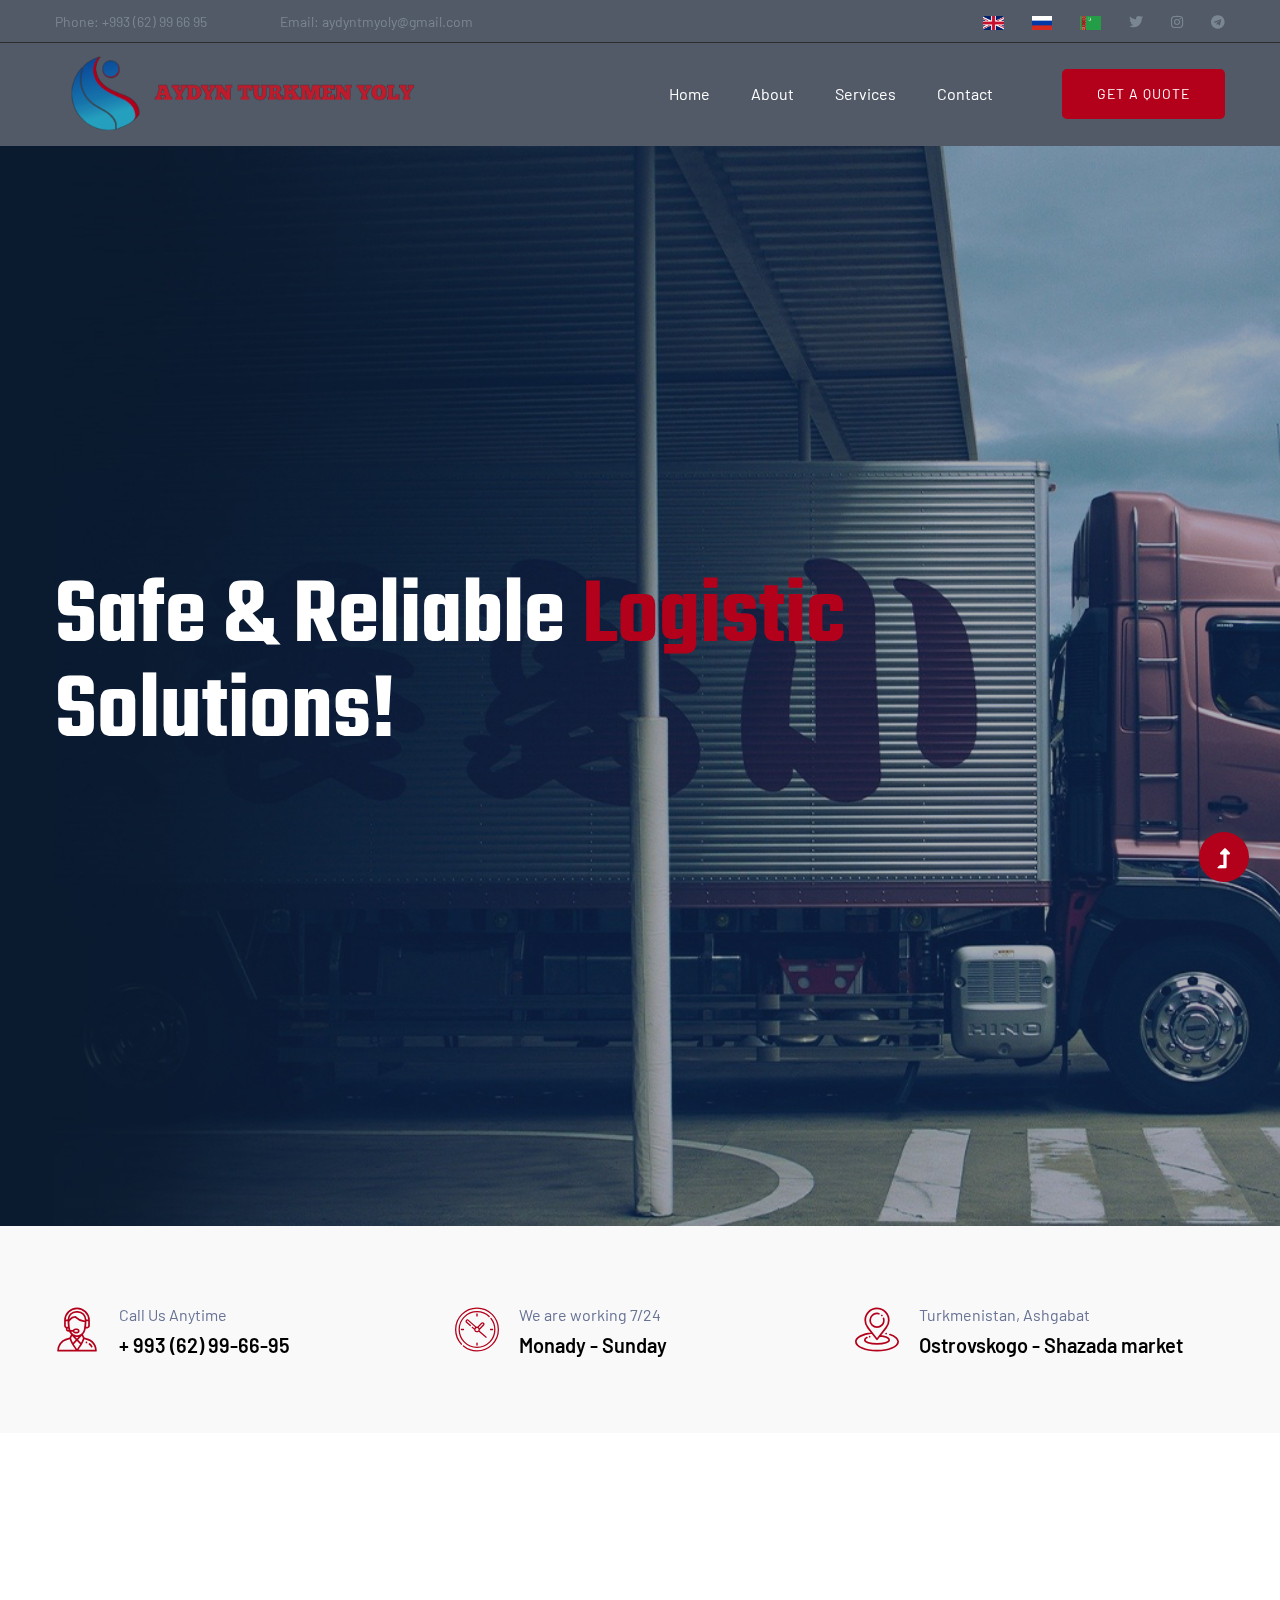
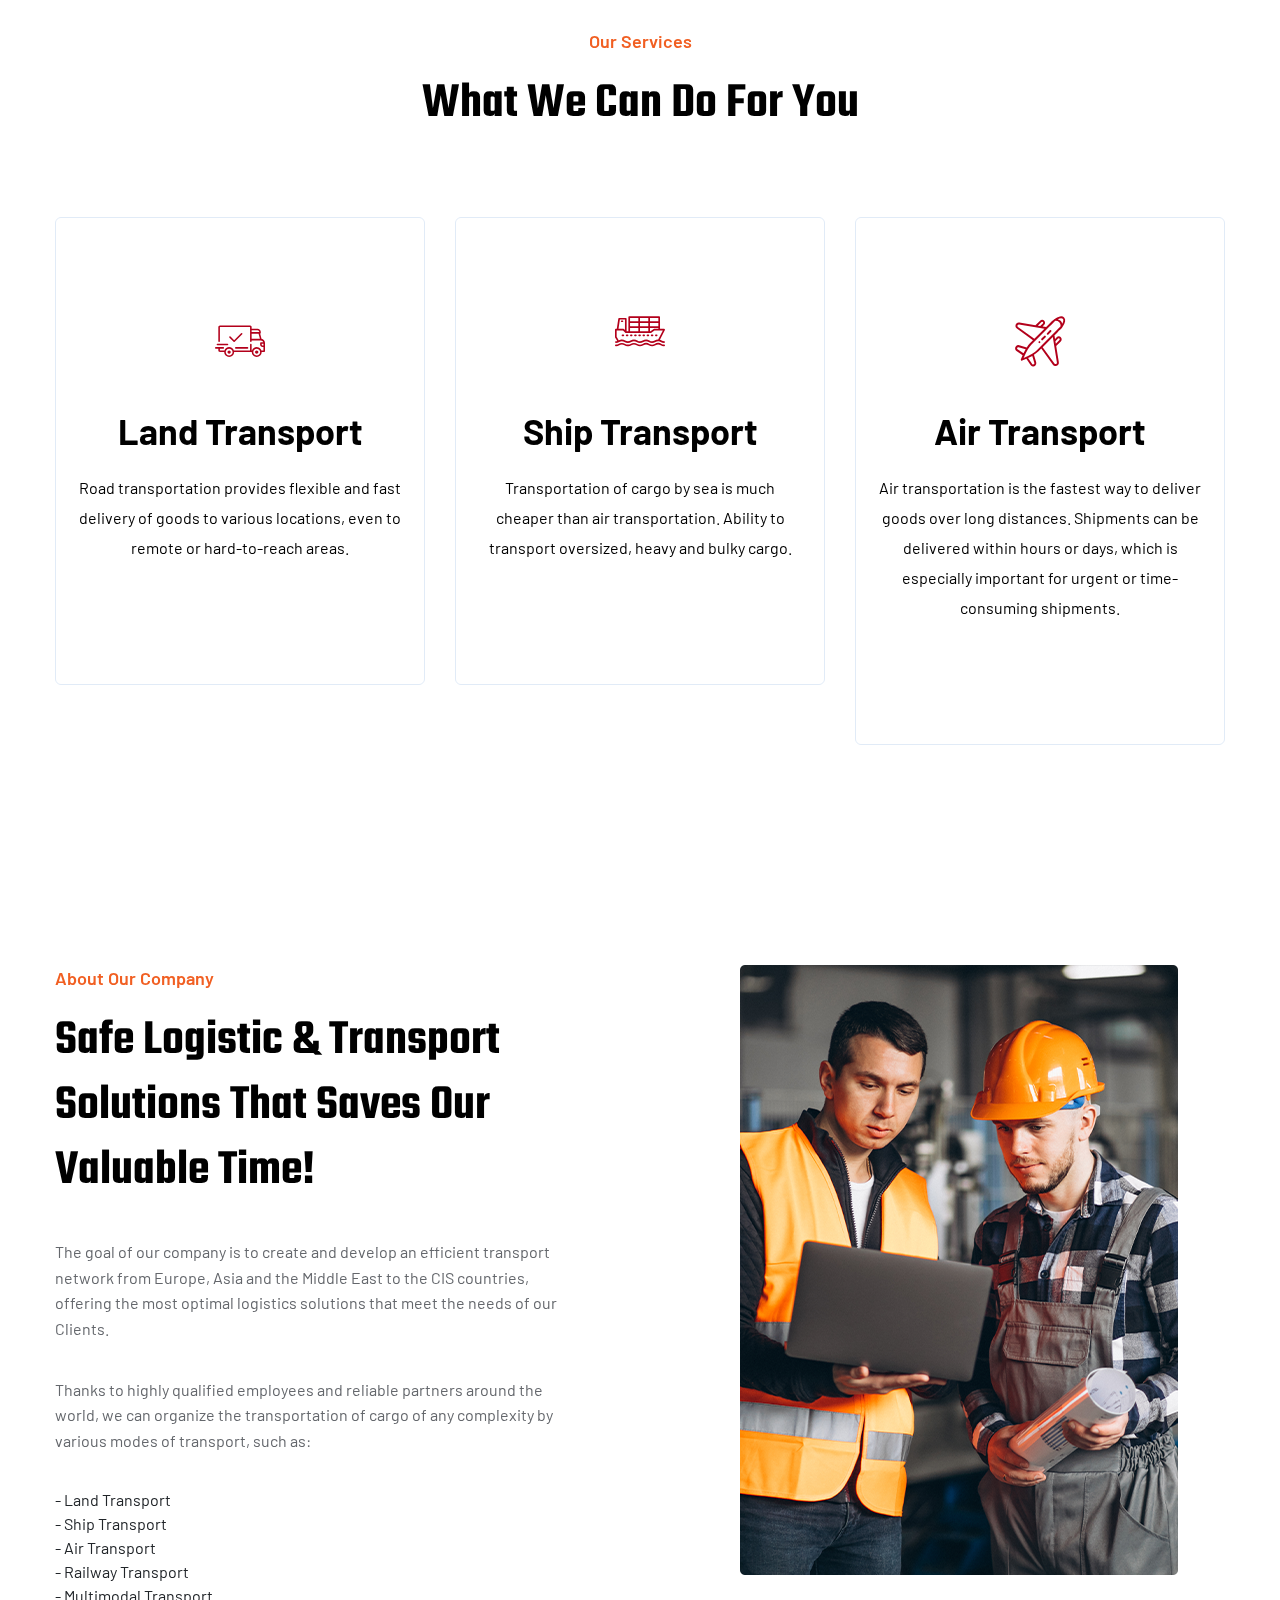
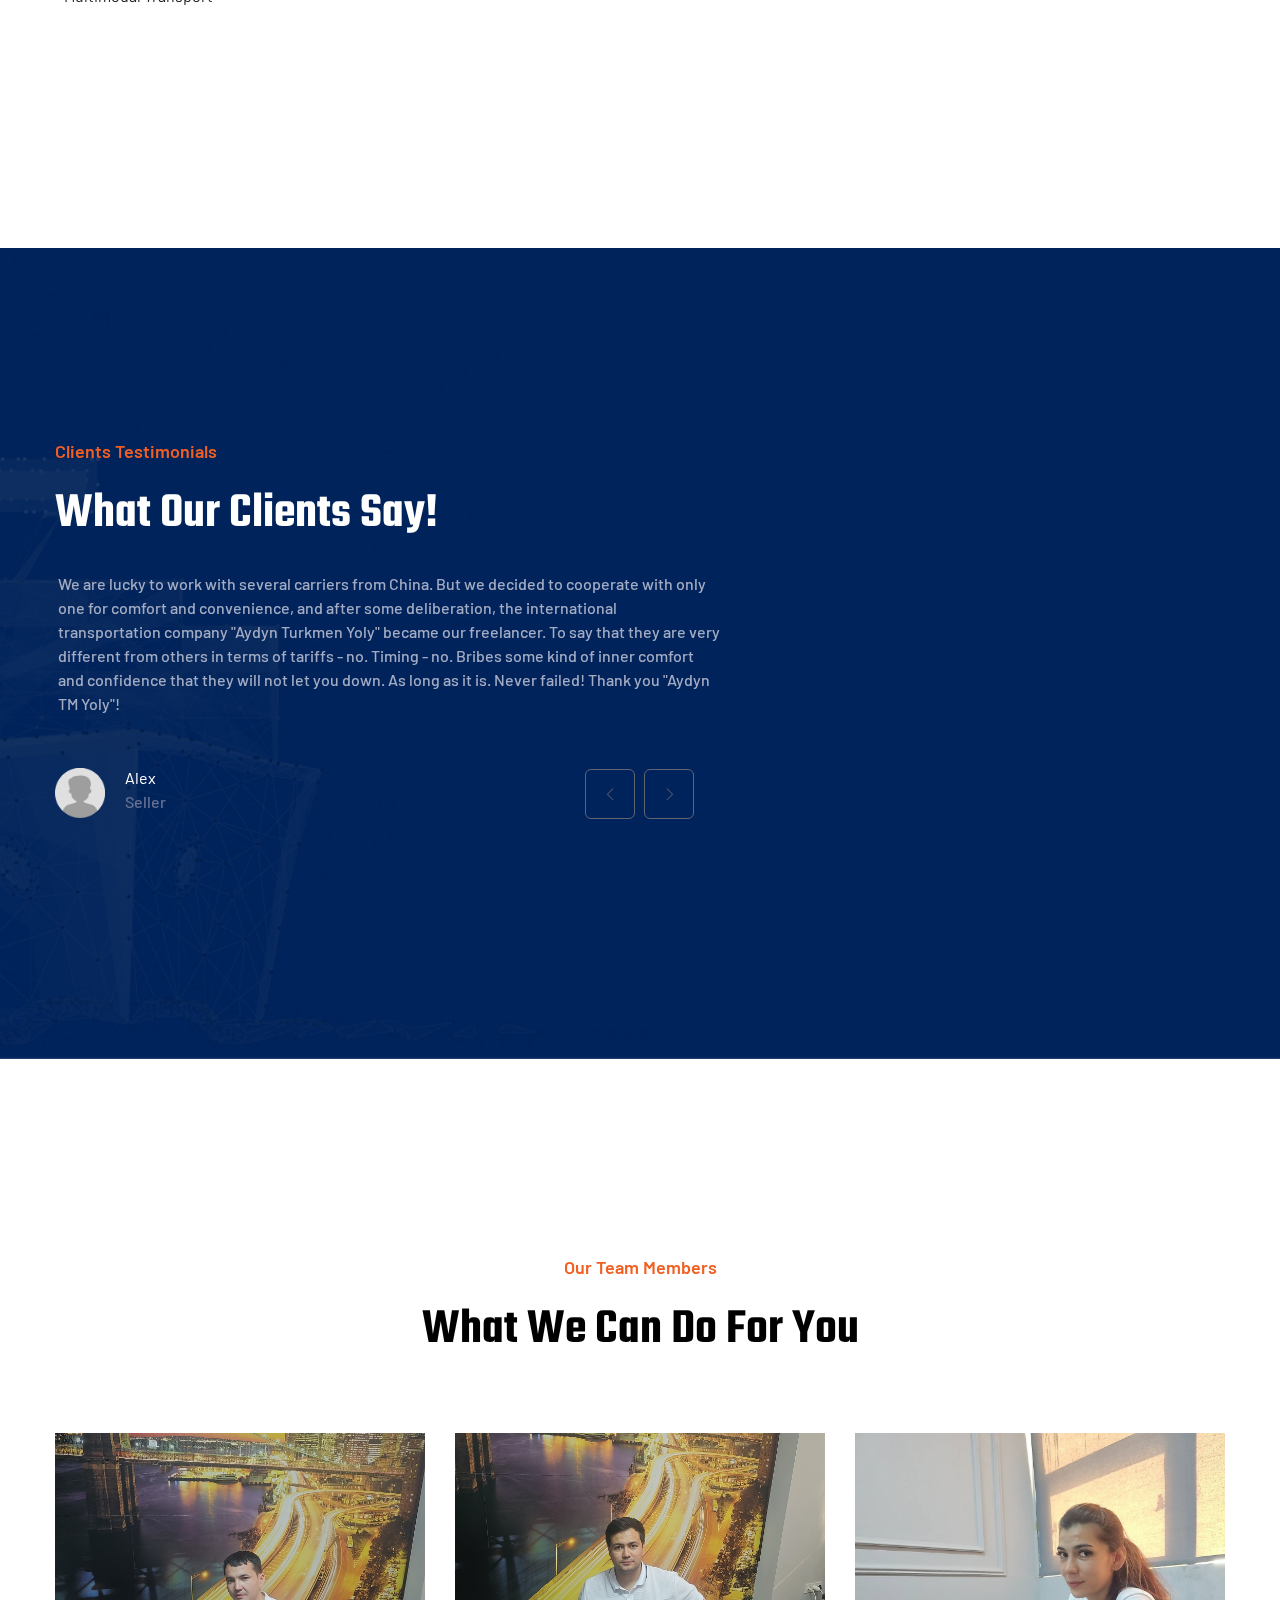
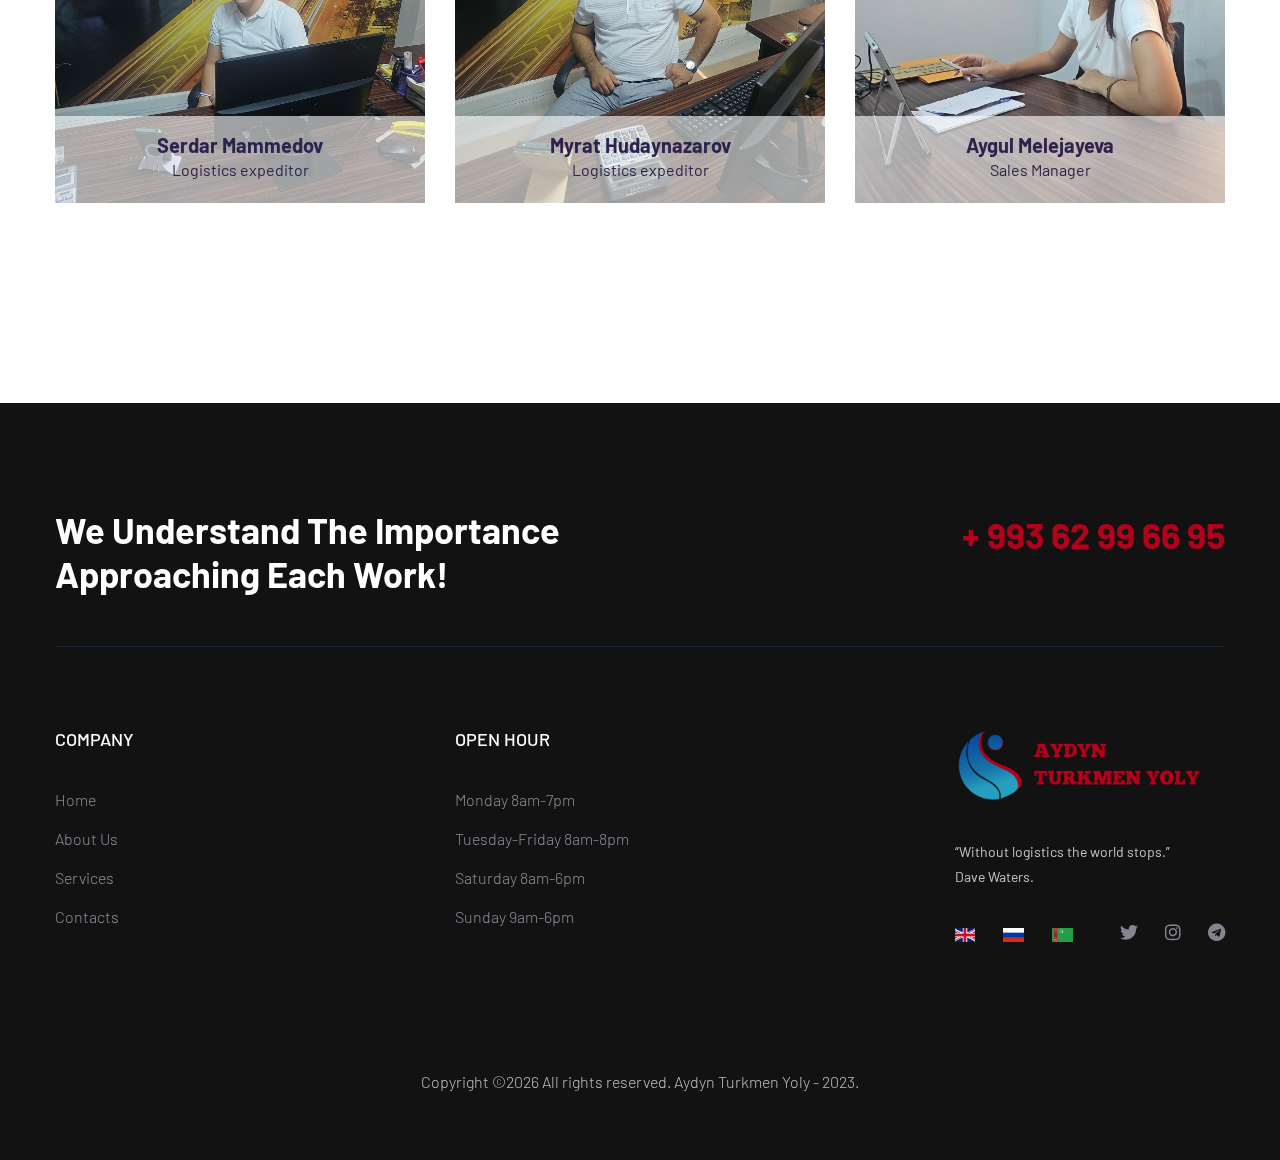
==== commit a35f256e: "change social contacts" ====
--- a/index.html
+++ b/index.html
@@ -62,9 +62,9 @@
                                         <img style="height: 14px;" src="assets/img/flag/tm.png" alt="Turkmence">
                                     </a></li>
                                     <li><a href="#"><i class="fab fa-twitter"></i></a></li>
-                                    <li><a href="#"><i class="fab fa-facebook-f"></i></a></li>
-                                    <li><a href="#"><i class="fab fa-linkedin-in"></i></a></li>
-                                    <li> <a href="#"><i class="fab fa-google-plus-g"></i></a></li>
+                                    <li><a href="#"><i class="fab fa-instagram"></i></a></li>
+                                    <li><a href="#"><i class="fab fa-telegram"></i></a></li>
+                                    <!-- <li> <a href="#"><i class="fab fa-google-plus-g"></i></a></li> -->
                                 </ul>
                             </div>
                         </div>
@@ -721,10 +721,9 @@
                                     </span>
                                     
                                     <span>
-                                        <a href="https://www.facebook.com/sai4ull"><i class="fab fa-facebook-f"></i></a>
-                                        <a href=""><i class="fab fa-twitter"></i></a>
-                                        <!-- <a href="#"><i class="fas fa-globe"></i></a> -->
+                                        <a href="#"><i class="fab fa-twitter"></i></a>
                                         <a href="#"><i class="fab fa-instagram"></i></a>
+                                        <a href="#"><i class="fab fa-telegram"></i></a>
                                     </span>
                             </div>
                         </div>
